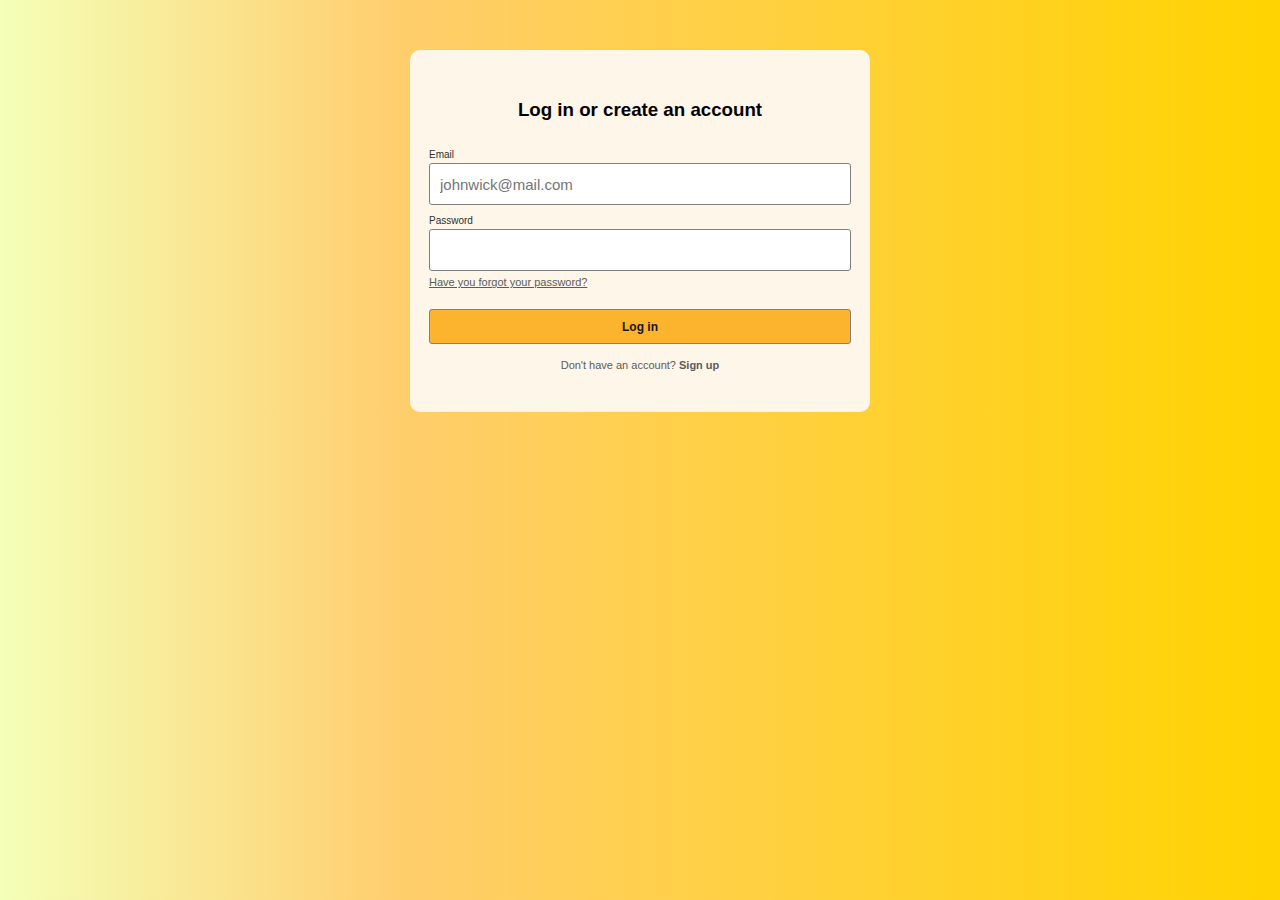
==== login.html @ efc9f6bb "Login section added and improved" ====
<!DOCTYPE html>
<html lang="en">
<head>
    <meta charset="UTF-8">
    <meta name="viewport" content="width=device-width, initial-scale=1.0">
    <title>Login | Cookie Clicker Project</title>
    <link rel="stylesheet" href="styles.css">
</head>
<body id="login">
    <div id="loginbox">
        <h3>Log in or create an account</h3>
        <form action="/">
            <div class="logintextfield">
                <label class="label-login" for="email">Email</label>
                <input type="email" class="inputlogin" id="email" placeholder="johnwick@mail.com" required>
            </div>
            <div class="logintextfield">
                <label class="label-login" for="password">Password</label>
                <input type="password" class="inputlogin" id="password" required><span></span>
            </div>
            <p class="plogin"><u>Have you forgot your password?</u></p>
            <button class="buttonlogin" id="btnlogin">Log in</button>
            <p id="register">Don't have an account? <strong>Sign up</strong></p>
        </form>
    </div>
</body>
</html>
---- styles.css ----
body {
    font-family: Arial, Helvetica, sans-serif;
    margin: 0;
}

nav {
    display: flex;
    flex-direction: row;
    width: auto;
    justify-content: space-between;
    align-items: center;
    background-color: #fae1b3;
    height: 50px;
    padding: 15px 80px;
}

#navbarlogo {
    width: 50px;
    height: auto;
    cursor: pointer;
}

ul {
    display: flex;
    flex-direction: row;
    list-style-type: none;
}

li {
    font-size: 16px;
    font-weight: 400;
    margin: 0px 15px;
    cursor: pointer;
    padding: 8px 15px;
    
}

li:hover {
    background-color: #fcb32d;
    border-radius: 5px;
}

#buttonnav {
    background-color: #fcb32d;
    border: 1px solid gray;
}

#cookie {
    width: 130px;
    height: auto;
}

#main {
    display: flex;
    flex-direction: column;
    align-items: center;
}

.box {
    margin: 10px 0px 0px 0px;
    display: flex;
    flex-direction: column;
    align-items: center;
    width: 600px;
    height: auto;
    padding: 20px;
    border-radius: 10px;
    background-color: #fcb32d;
}

#production {
    background-color: #fae1b3;
    padding: 8px 10px;
    border-radius: 5px;
    text-align: center;
}

#cookiecounter {
    background-color: #fae1b3;
    padding: 8px 10px;
    border-radius: 5px;
    text-align: center;
}

button {
    font-size: 12px;
    background-color: white;
    border: 1px solid gray;
    border-radius: 5px;
    padding: 5px 10px;
}

button:hover {
    background-color: #ffc880;
    cursor: pointer;
}

#imagebuttons {
    margin-top: 10px;
}

#textinfo {
    font-size: 11px;
    text-align: center;
}

#inputcontainer {
    display: flex;
    flex-direction: row;
}

.inputfield {
    display: flex;
    flex-direction: column;
    align-items: center;
    margin: 0px 10px;
}

.labelsimulator {
    font-size: 10px;
    margin: 5px 0px 2px 0px;
    color: #1e1e1e;
}

.inputsimulator {
    border: 1px solid gray;
    border-radius: 3px;
    width: 100px;
    height: 60px;
    font-size: 40px;
    text-align: center;
}

input::-webkit-inner-spin-button,
input::-webkit-outer-spin-button {
    -webkit-appearance: none;
    appearance: none;
}

input:focus {
    outline: 1px solid black;
}

input:focus::placeholder {
    color: transparent;
}

#result {
    font-size: 20px;
    margin: 20px 0px 0px 0px;
}

#newsletterform {
    display: flex;
    flex-direction: column;
}

.formfield {
    display: flex;
    flex-direction: row;
    padding-bottom: 10px;
}

.formfieldcolumn {
    padding-bottom: 10px;
    display: flex;
    flex-direction: column;
}

.labelwidth {
    width: 80px;
}

.radiobuttonsdiv {
    display: flex;
    flex-direction: row;
    align-items: center;
}

#femalelabel {
    margin-left: 10px;
}


/* Login page */

#login {
    background: rgb(244,255,184);
    background: linear-gradient(90deg, rgba(244,255,184,1) 0%, rgba(255,206,109,1) 31%, rgba(255,211,0,1) 100%);
    display: flex;
    flex-direction: column;
    align-items: center;
}

#loginbox {
    display: flex;
    flex-direction: column;
    justify-content: center;
    align-items: center;
    padding: 30px;
    width: 400px;
    height: auto;
    margin-top: 50px;
    background-color: #fdf6e9;
    border-radius: 10px;
}

.logintextfield {
    display: flex;
    flex-direction: column;
    margin-top: 10px;
}

.label-login {
    margin-bottom: 3px;
    font-size: 10px;
    color: #2f2f2f;
}

.inputlogin {
    width: 400px;
    height: 30px;
    border: 1px solid gray;
    border-radius: 3px;
    font-size: 15px;
    padding: 5px 10px;
}

.inputlogin:focus {
    border: 1px solid #f9c76a;
}

.buttonlogin {
    width: 100%;
    height: 35px;
    font-weight: 600;
    background-color: #fcb32d;
    color: #181818;
    padding: 5px 23px;
    border-radius: 3px;
    margin-top: 10px;
}

.plogin {
    font-size: 11px;
    color: #5c5b5b;
    cursor: pointer;
    margin-top: 5px;
}

.plogin:hover {
    color: #1e1e1e;
}

#register {
    font-size: 11px;
    color: #5c5b5b;
    cursor: pointer;
    margin-top: 15px;
    text-align: center;
}
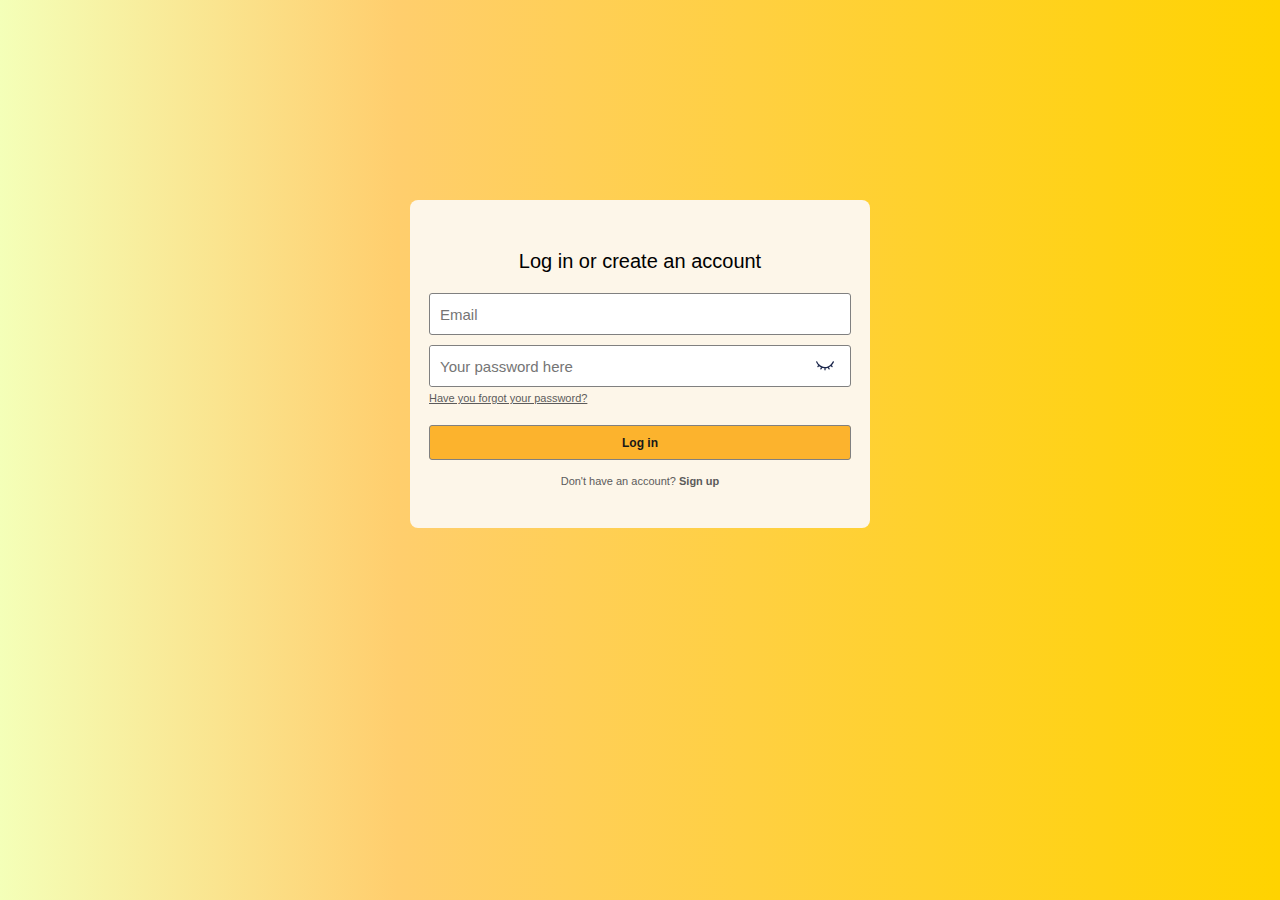
==== commit 1179d14c: "some mods" ====
--- a/login.html
+++ b/login.html
@@ -10,18 +10,16 @@
     <div id="loginbox">
         <h3>Log in or create an account</h3>
         <form action="/">
-            <div class="logintextfield">
-                <label class="label-login" for="email">Email</label>
-                <input type="email" class="inputlogin" id="email" placeholder="johnwick@mail.com" required>
-            </div>
-            <div class="logintextfield">
-                <label class="label-login" for="password">Password</label>
-                <input type="password" class="inputlogin" id="password" required><span></span>
+                <input type="email" class="inputlogin" id="email-login" placeholder="Email" required>
+            <div id="passwordfield">
+                <input type="password" class="inputlogin" id="password-login" placeholder="Your password here" required>
+                <img id="eyeicon" src="images/eye-closed.svg" alt="Icon of an eye closed">
             </div>
             <p class="plogin"><u>Have you forgot your password?</u></p>
             <button class="buttonlogin" id="btnlogin">Log in</button>
             <p id="register">Don't have an account? <strong>Sign up</strong></p>
         </form>
     </div>
+    <script src="script.js"></script>
 </body>
 </html>--- a/styles.css
+++ b/styles.css
@@ -1,6 +1,12 @@
 body {
     font-family: Arial, Helvetica, sans-serif;
     margin: 0;
+}
+
+/* Headings */
+h3 {
+    font-size: 20px;
+    font-weight: 500;
 }
 
 nav {
@@ -137,12 +143,12 @@
     appearance: none;
 }
 
-input:focus {
-    outline: 1px solid black;
-}
-
 input:focus::placeholder {
     color: transparent;
+}
+
+input:focus {
+    outline: none;
 }
 
 #result {
@@ -190,6 +196,8 @@
     display: flex;
     flex-direction: column;
     align-items: center;
+    justify-content: center;
+    margin-top: 200px;
 }
 
 #loginbox {
@@ -200,15 +208,8 @@
     padding: 30px;
     width: 400px;
     height: auto;
-    margin-top: 50px;
     background-color: #fdf6e9;
-    border-radius: 10px;
-}
-
-.logintextfield {
-    display: flex;
-    flex-direction: column;
-    margin-top: 10px;
+    border-radius: 8px;
 }
 
 .label-login {
@@ -226,8 +227,33 @@
     padding: 5px 10px;
 }
 
-.inputlogin:focus {
-    border: 1px solid #f9c76a;
+#password-login {
+    width: 360px;
+    height: 30px;
+    border: none;
+    outline: none;
+    font-size: 15px;
+    padding: 5px 10px;
+    border-radius: 2px;
+    border-top-left-radius: 3px;
+    border-bottom-left-radius: 3px;
+}
+
+#passwordfield {
+    display: flex;
+    flex-direction: row;
+    align-items: center;
+    width: 420px;
+    border: 1px solid gray;
+    margin-top: 10px;
+    border-radius: 3px;
+    background-color: #fff;
+}
+
+#eyeicon {
+    width: 30px;
+    height: 20px;
+    cursor: pointer;
 }
 
 .buttonlogin {
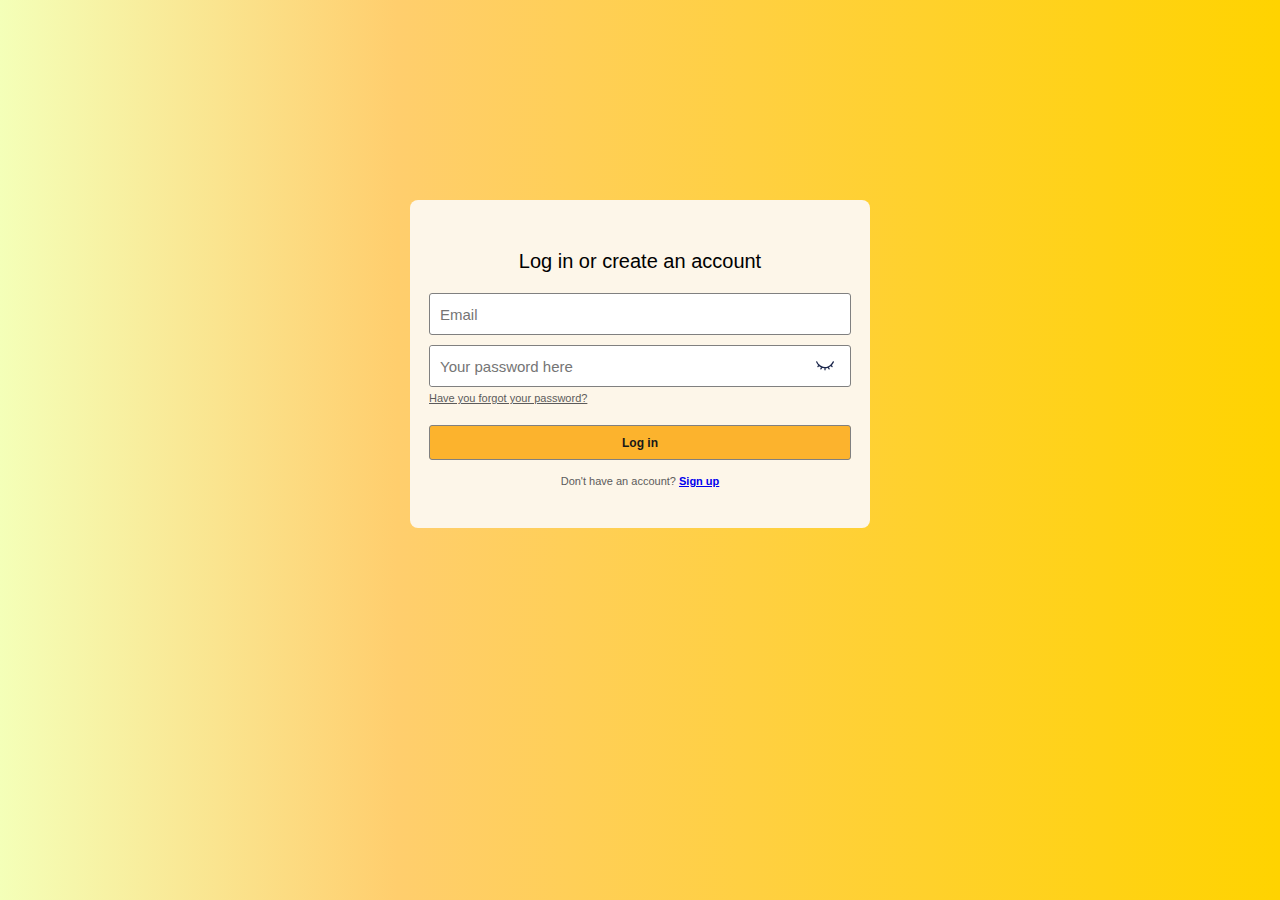
==== commit 313c4f87: "Adding register page" ====
--- a/login.html
+++ b/login.html
@@ -3,6 +3,7 @@
 <head>
     <meta charset="UTF-8">
     <meta name="viewport" content="width=device-width, initial-scale=1.0">
+    <link rel="icon" href="images/cookie.png">
     <title>Login | Cookie Clicker Project</title>
     <link rel="stylesheet" href="styles.css">
 </head>
@@ -16,8 +17,8 @@
                 <img id="eyeicon" src="images/eye-closed.svg" alt="Icon of an eye closed">
             </div>
             <p class="plogin"><u>Have you forgot your password?</u></p>
-            <button class="buttonlogin" id="btnlogin">Log in</button>
-            <p id="register">Don't have an account? <strong>Sign up</strong></p>
+            <button type="submit" class="buttonlogin" id="btnlogin">Log in</button>
+            <p id="register-text">Don't have an account? <strong><a href="register.html">Sign up</a></strong></p>
         </form>
     </div>
     <script src="script.js"></script>
--- a/styles.css
+++ b/styles.css
@@ -278,10 +278,53 @@
     color: #1e1e1e;
 }
 
-#register {
+#register-text {
     font-size: 11px;
     color: #5c5b5b;
     cursor: pointer;
     margin-top: 15px;
     text-align: center;
+}
+
+
+/* Register page */
+
+#register {
+    display: flex;
+    flex-direction: column;
+    align-items: center;
+    justify-content: center;
+    margin-top: 200px;
+    background: rgb(244,255,184);
+    background: linear-gradient(90deg, rgba(244,255,184,1) 0%, rgba(255,206,109,1) 31%, rgba(255,211,0,1) 100%);
+}
+
+#registerbox {
+    display: flex;
+    flex-direction: column;
+    justify-content: center;
+    align-items: center;
+    padding: 30px;
+    width: 400px;
+    height: auto;
+    background-color: #fdf6e9;
+    border-radius: 8px;
+}
+
+.inputregister {
+    width: 400px;
+    height: 30px;
+    padding: 5px 10px;
+    margin-bottom: 10px;
+}
+
+#btnregister {
+    width: 100%;
+    height: 35px;
+    font-weight: 600;
+    background-color: #fcb32d;
+    color: #181818;
+    padding: 5px 23px;
+    border-radius: 3px;
+    margin-top: 10px;
 }